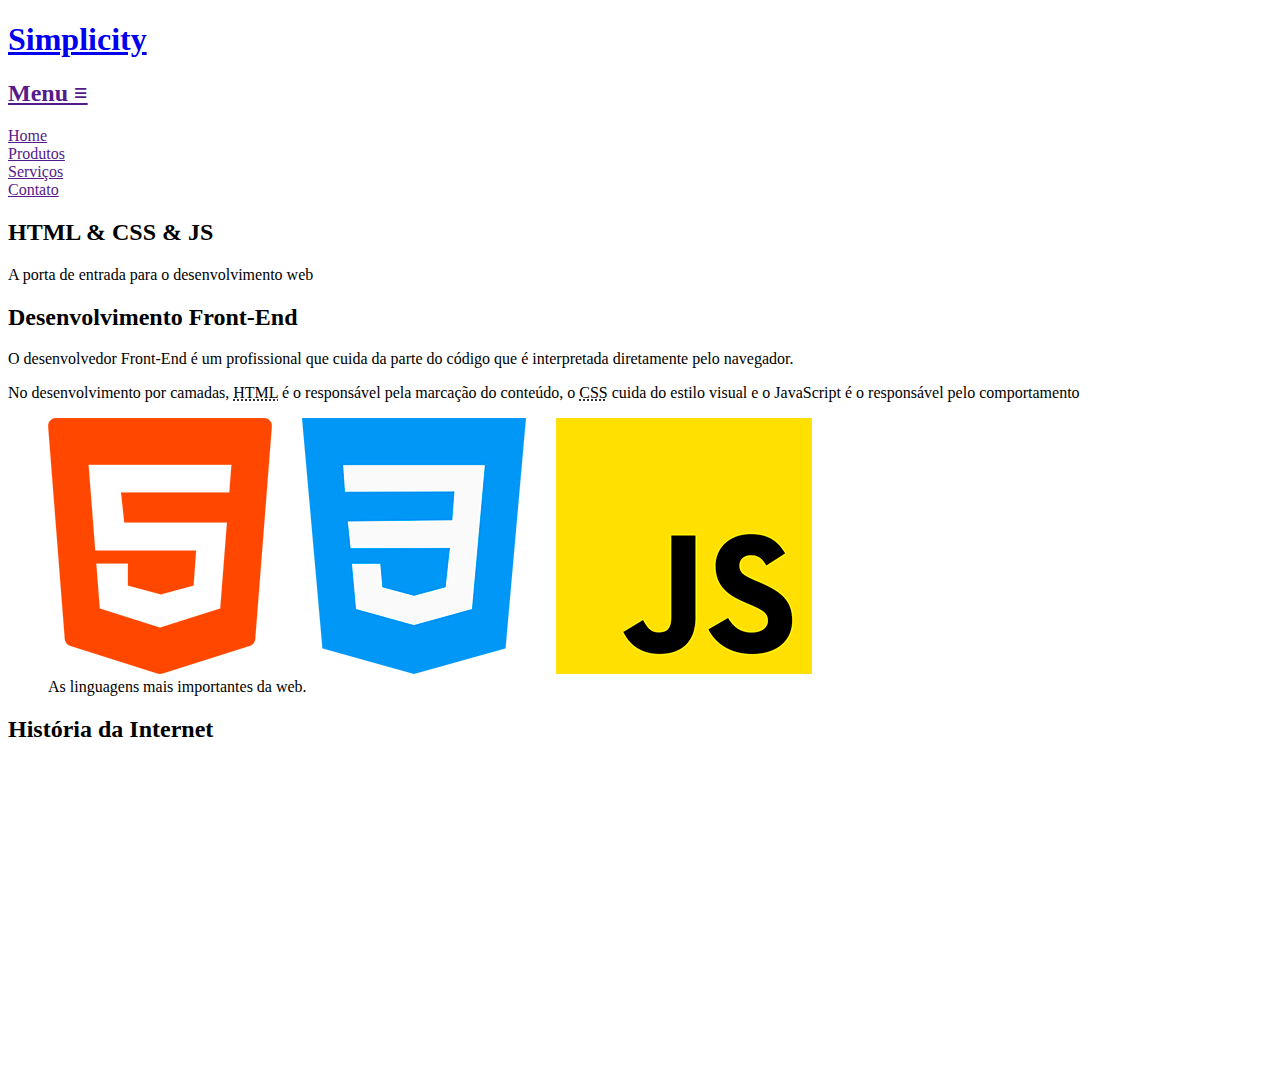
==== index.html @ 6585aaaa "Atualização de conteúdo" ====
<!DOCTYPE html>
<html lang="pt-br">
    <head>
        <meta charset="UTF-8">
        <meta name="viewport" content="width=device-width, initial-scale=1.0">
        <title>Document</title>
    </head>
<body>

    <header class="topo">
        <h1 class="titulo"><a href="index.html">Simplicity</a></h1>
        <nav class="menu">
            <h2 class="titulo-menu"><a href="">Menu &equiv;</a></h2>
            <ui class="links-menu">
                <li><a href="">Home</a></li>
                <li><a href="">Produtos</a></li>
                <li><a href="">Serviços</a></li>
                <li><a href="">Contato</a></li>
            </ui>
        </nav>
    </header>

    <main class="conteudo">

        <article class="destaque">
            <h2>HTML & CSS & JS</h2>
            <p>A porta de entrada para o desenvolvimento web</p>
        </article>

        <article class="front-end">
            <h2>Desenvolvimento Front-End</h2>
            <p>O desenvolvedor Front-End é um profissional que cuida da parte do código que é interpretada diretamente pelo navegador.</p>
            <p>No desenvolvimento por camadas, <abbr title="HyperText Markup Language">HTML</abbr> é o responsável pela marcação do conteúdo, o <abbr title="Cascading Style Sheets">CSS</abbr> cuida do estilo visual e o JavaScript é o responsável pelo comportamento</p>
            <figure>
                <img src="imagens/tecnologias.png" alt="Logotipo das linguagens HTML5, CSS3 e JavaScript">
                <figcaption>As linguagens mais importantes da web.</figcaption>
            </figure>
        </article>

        <article class="historia">
            <h2>História da Internet</h2>
            <iframe width="560" height="315" src="https://www.youtube.com/embed/jlkvzcG1UMk?si=njNViR3gqOXb4BlW" title="YouTube video player" frameborder="0" allow="accelerometer; autoplay; clipboard-write; encrypted-media; gyroscope; picture-in-picture; web-share" referrerpolicy="strict-origin-when-cross-origin" allowfullscreen></iframe>
        </article>

        <article class="localizacao">

        </article>

    </main>

    <footer>

    </footer>
    
</body>
</html>
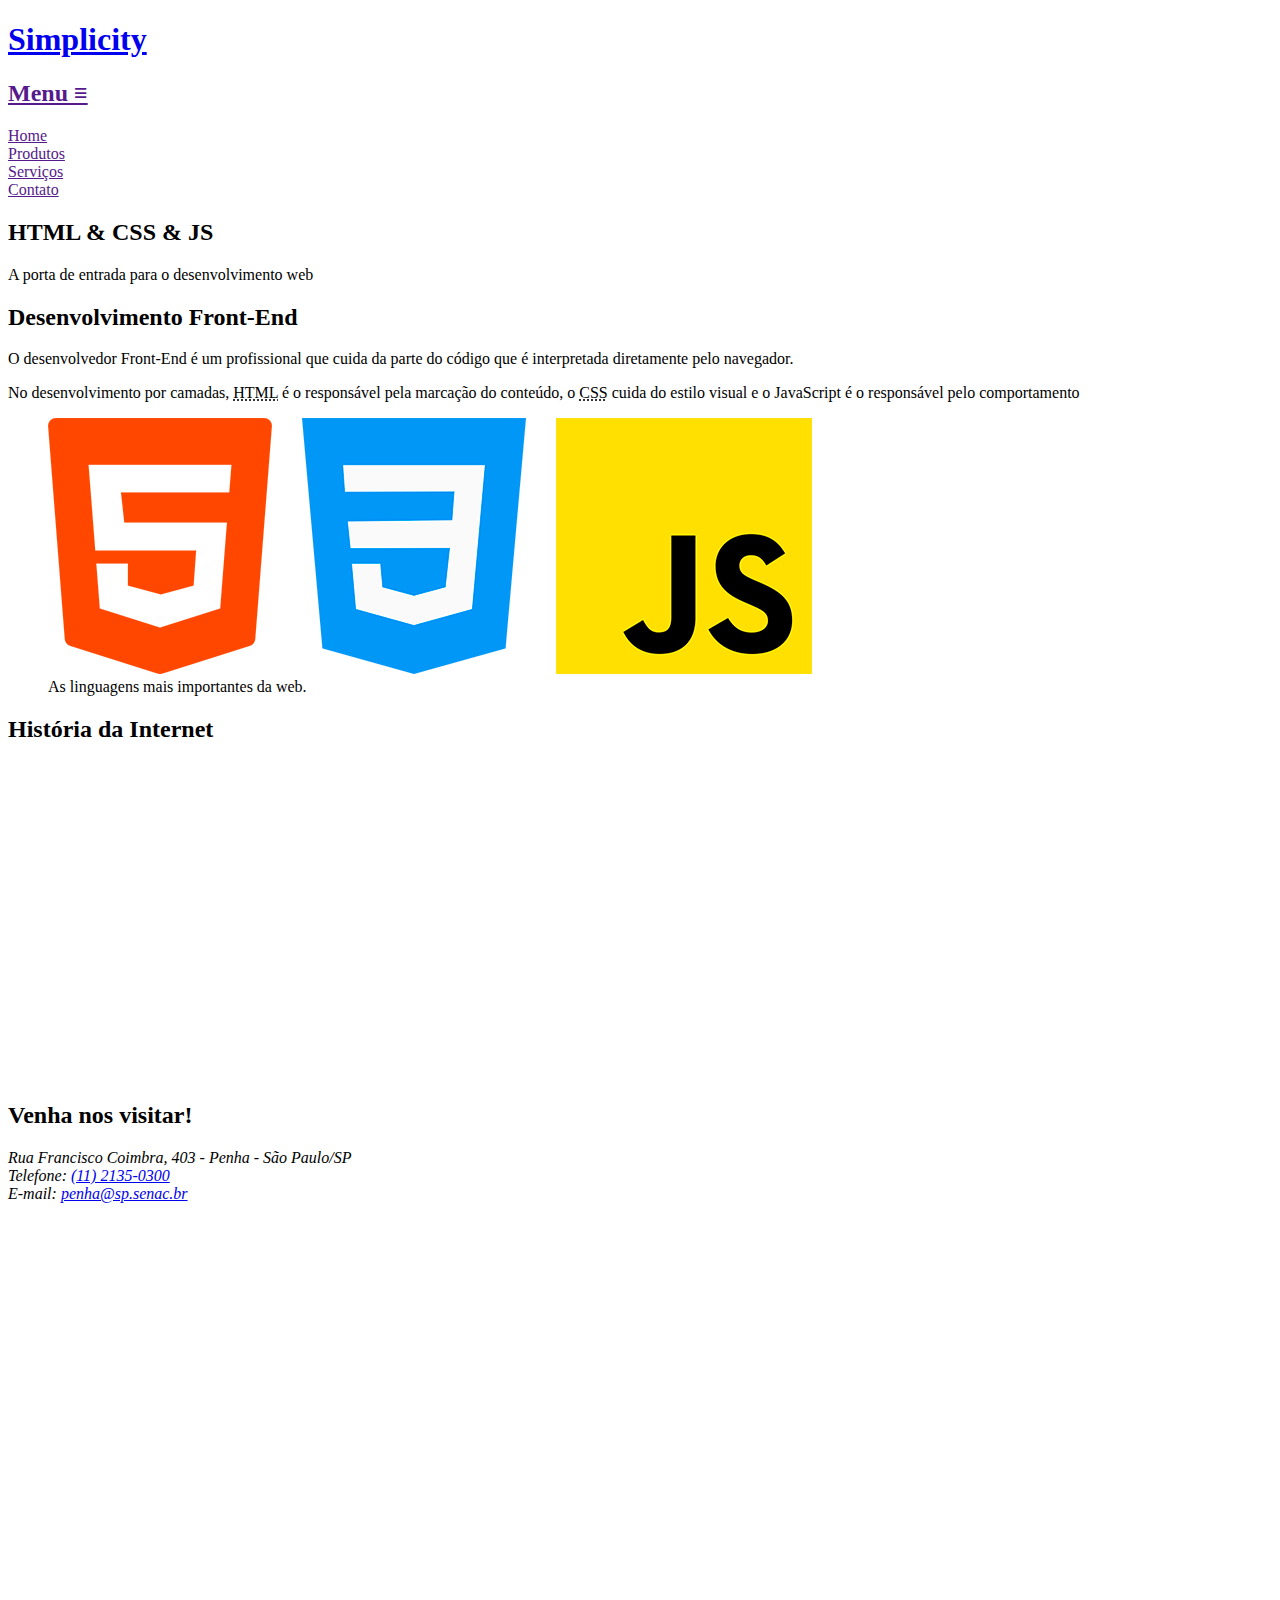
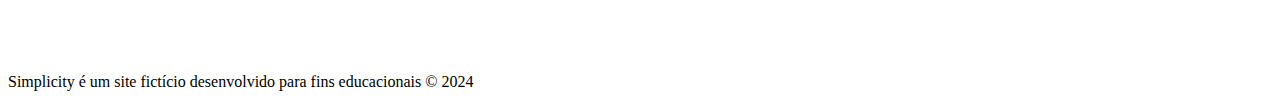
==== commit 4b5a99a0: "Finalizado estruturação HTML da página index" ====
--- a/index.html
+++ b/index.html
@@ -3,12 +3,14 @@
     <head>
         <meta charset="UTF-8">
         <meta name="viewport" content="width=device-width, initial-scale=1.0">
-        <title>Document</title>
+        <title>Simplicity</title>
     </head>
 <body>
 
     <header class="topo">
-        <h1 class="titulo"><a href="index.html">Simplicity</a></h1>
+        <h1 class="titulo">
+            <a href="index.html">Simplicity</a>
+        </h1>
         <nav class="menu">
             <h2 class="titulo-menu"><a href="">Menu &equiv;</a></h2>
             <ui class="links-menu">
@@ -43,13 +45,19 @@
         </article>
 
         <article class="localizacao">
-
+            <h2>Venha nos visitar!</h2>
+            <address> <!-- Tag usada para incluir endereços, todos irão dentro do <address> -->
+                Rua Francisco Coimbra, 403 - Penha - São Paulo/SP <br> 
+                Telefone: <a href="tel:1121350300">(11) 2135-0300</a> <br>
+                E-mail: <a href="mailto:penha@sp.senac.br">penha@sp.senac.br</a>
+            </address>
+            <iframe src="https://www.google.com/maps/embed?pb=!1m18!1m12!1m3!1d228.63588889920658!2d-46.54060413311025!3d-23.526235375498498!2m3!1f0!2f0!3f0!3m2!1i1024!2i768!4f13.1!3m3!1m2!1s0x94ce5e45de28bb23%3A0x1d2ed3122aae28a7!2sSenac%20Penha!5e0!3m2!1spt-BR!2sbr!4v1727264601780!5m2!1spt-BR!2sbr" width="600" height="450" style="border:0;" allowfullscreen="" loading="lazy" referrerpolicy="no-referrer-when-downgrade"></iframe>
         </article>
 
     </main>
 
     <footer>
-
+        <p>Simplicity é um site fictício desenvolvido para fins educacionais &copy; <time>2024</time></p>
     </footer>
     
 </body>
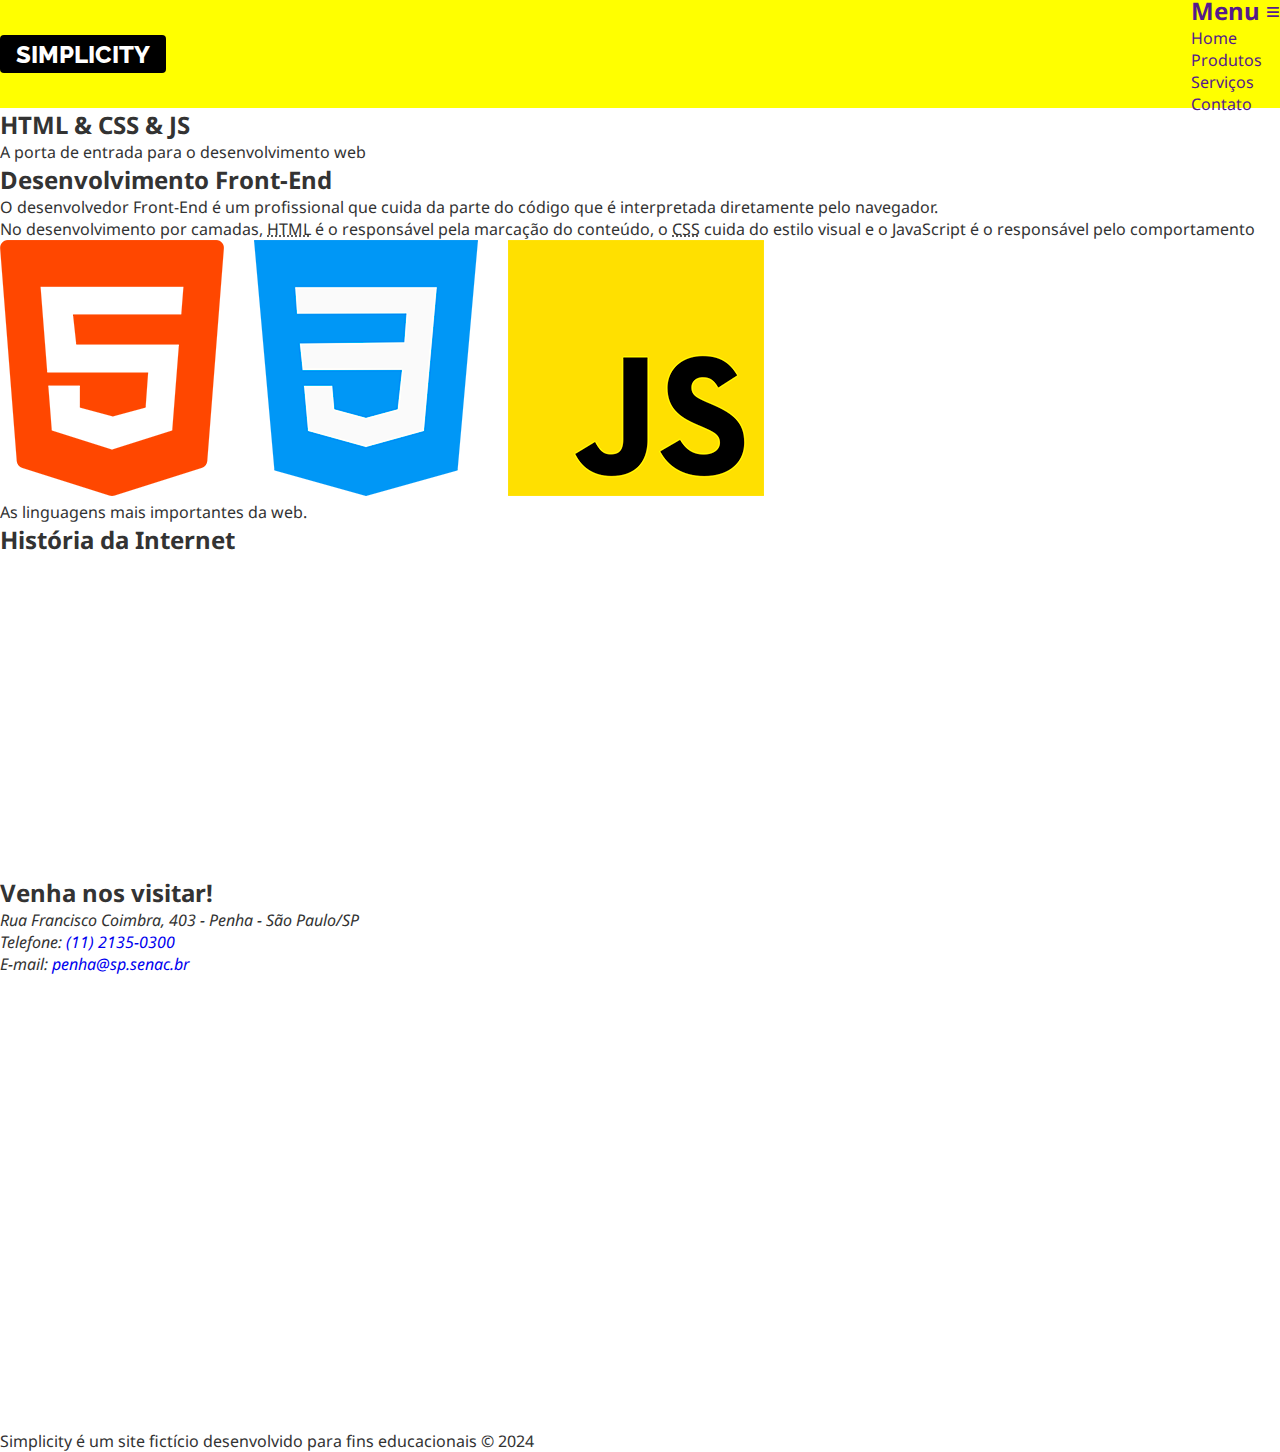
==== commit 54316a4f: "Google Fonts e início do CSS" ====
--- a/index.html
+++ b/index.html
@@ -4,6 +4,13 @@
         <meta charset="UTF-8">
         <meta name="viewport" content="width=device-width, initial-scale=1.0">
         <title>Simplicity</title>
+
+        <!-- Importação das fontes do Google (deve vir primeiro, antes do CSS) -->
+        <link rel="preconnect" href="https://fonts.googleapis.com">
+        <link rel="preconnect" href="https://fonts.gstatic.com" crossorigin>
+        <link href="https://fonts.googleapis.com/css2?family=Noto+Sans:ital,wght@0,100..900;1,100..900&family=Raleway:ital,wght@0,100..900;1,100..900&display=swap" rel="stylesheet">
+
+        <link rel="stylesheet" href="css/estilos.css"> <!-- CTRL + CLique em cima do "css/estilos.css". Abrirá uma mensagem de erro perguntando se quer criar este arquivo -->
     </head>
 <body>
 
--- a/css/estilos.css
+++ b/css/estilos.css
@@ -0,0 +1,62 @@
+*, *::after, *::before { box-sizing: border-box; }
+
+/* Declarado no root para que fique de forma global, para que seja aplicada em toda a página de acordo a necessidade. */
+/* Declaração de variáveis para paleta de cores */
+:root {
+    --cor-titulo: #4d4d4d;
+    --cor-texto: #333;
+    --cor-escura: #000;
+    --cor-clara: #fff;
+    --cor-intermediaria: #ececec;
+}
+
+/* Reset em alguns elementos usados neste projeto */
+body, h1, h2, p, figure, .links-menu {
+    margin: 0;
+    padding: 0;
+    list-style: none; /*Removendo marcadores da lista ul */
+}
+
+/* Importante para uso da medida relativa REM */
+html { font-size: 16px; }
+
+/* Fontes que tem espaço deverão estar entre "" */
+body {
+    font-family: "Noto Sans", sans-serif;
+    color: var(--cor-texto);
+}
+
+img { max-width: 100%;}
+
+/* Links sem underline */
+a { text-decoration: none;}
+
+.titulo {
+    font-family: Raleway, sans-serif;
+
+    /* transformar a letra em maiusculo */
+    text-transform: uppercase;
+
+    /* Nível de negrito, algumas fontes dão essa opção no google fonts */
+    font-weight: 800;
+    font-size: 1.5rem;
+
+    /* Formatando o link dentro do h1 */
+    a {
+        background-color: var(--cor-escura);
+        color: var(--cor-clara);
+        padding: 0.3rem 1rem;
+        border-radius: 4px;
+    }
+}
+
+.topo {
+    background-color: yellow ;
+    
+    /*viewport height, deixa o espaço variável de acordo com a viewport */
+    height: 12vh; 
+    
+    display: flex;
+    justify-content: space-between;
+    align-items: center;
+}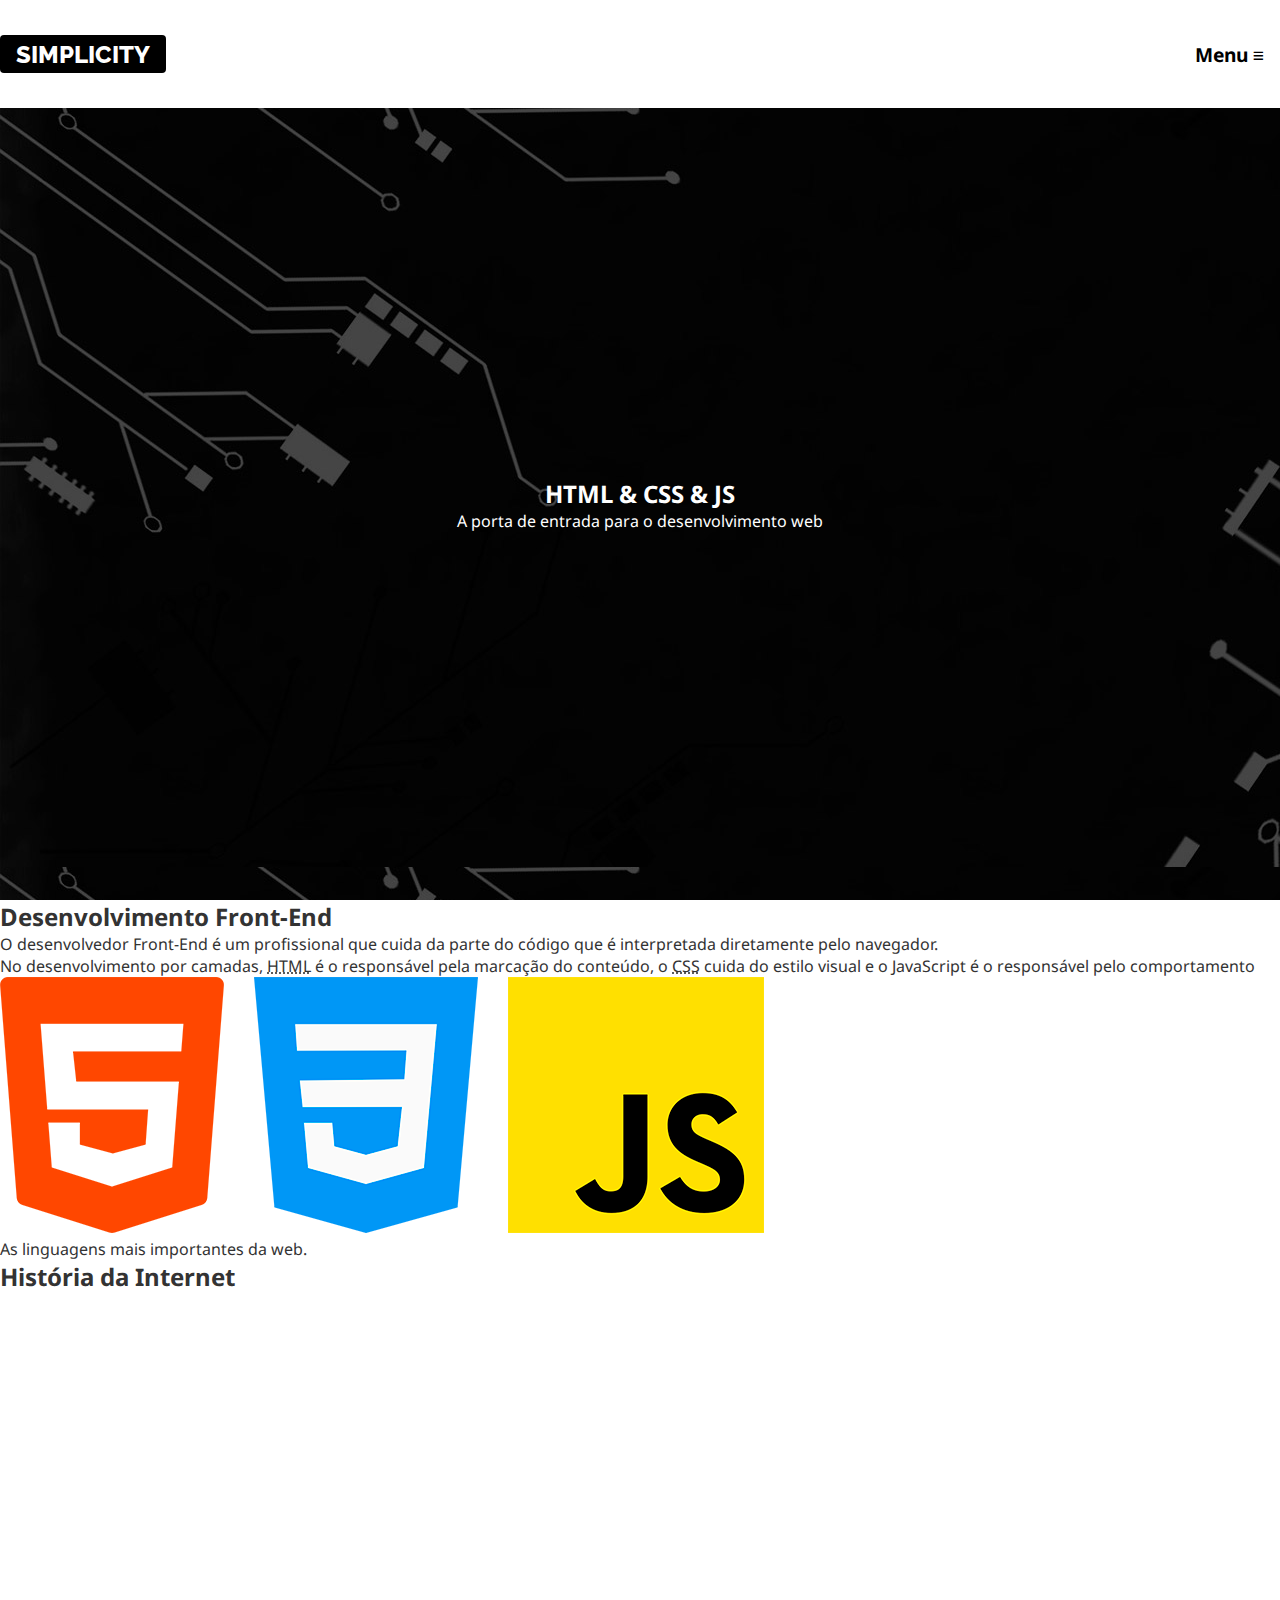
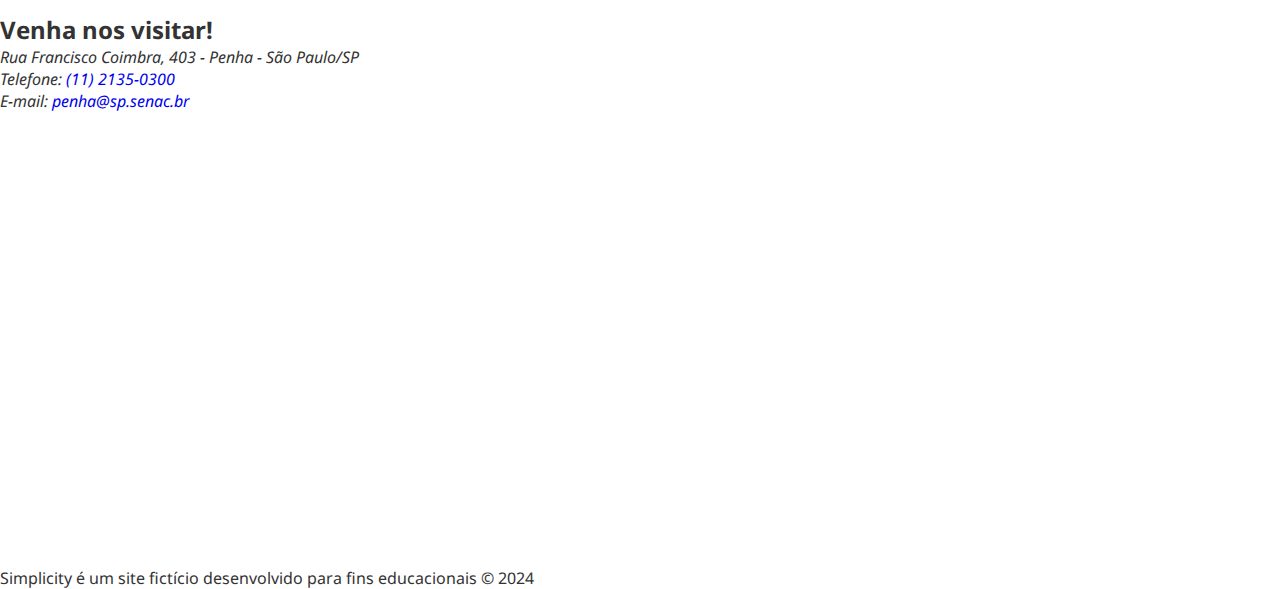
==== commit 8be0fb1a: "Regras para o topo, menu e links" ====
--- a/index.html
+++ b/index.html
@@ -20,12 +20,12 @@
         </h1>
         <nav class="menu">
             <h2 class="titulo-menu"><a href="">Menu &equiv;</a></h2>
-            <ui class="links-menu">
+            <ul class="links-menu"> <!-- Acrescentar o "aberto após o "links-menu" para mostrar o que faz-->
                 <li><a href="">Home</a></li>
                 <li><a href="">Produtos</a></li>
                 <li><a href="">Serviços</a></li>
                 <li><a href="">Contato</a></li>
-            </ui>
+            </ul>
         </nav>
     </header>
 
@@ -48,7 +48,7 @@
 
         <article class="historia">
             <h2>História da Internet</h2>
-            <iframe width="560" height="315" src="https://www.youtube.com/embed/jlkvzcG1UMk?si=njNViR3gqOXb4BlW" title="YouTube video player" frameborder="0" allow="accelerometer; autoplay; clipboard-write; encrypted-media; gyroscope; picture-in-picture; web-share" referrerpolicy="strict-origin-when-cross-origin" allowfullscreen></iframe>
+            <iframe height="315" src="https://www.youtube.com/embed/jlkvzcG1UMk?si=njNViR3gqOXb4BlW" title="YouTube video player" frameborder="0" allow="accelerometer; autoplay; clipboard-write; encrypted-media; gyroscope; picture-in-picture; web-share" referrerpolicy="strict-origin-when-cross-origin" allowfullscreen></iframe>
         </article>
 
         <article class="localizacao">
@@ -58,7 +58,7 @@
                 Telefone: <a href="tel:1121350300">(11) 2135-0300</a> <br>
                 E-mail: <a href="mailto:penha@sp.senac.br">penha@sp.senac.br</a>
             </address>
-            <iframe src="https://www.google.com/maps/embed?pb=!1m18!1m12!1m3!1d228.63588889920658!2d-46.54060413311025!3d-23.526235375498498!2m3!1f0!2f0!3f0!3m2!1i1024!2i768!4f13.1!3m3!1m2!1s0x94ce5e45de28bb23%3A0x1d2ed3122aae28a7!2sSenac%20Penha!5e0!3m2!1spt-BR!2sbr!4v1727264601780!5m2!1spt-BR!2sbr" width="600" height="450" style="border:0;" allowfullscreen="" loading="lazy" referrerpolicy="no-referrer-when-downgrade"></iframe>
+            <iframe src="https://www.google.com/maps/embed?pb=!1m18!1m12!1m3!1d228.63588889920658!2d-46.54060413311025!3d-23.526235375498498!2m3!1f0!2f0!3f0!3m2!1i1024!2i768!4f13.1!3m3!1m2!1s0x94ce5e45de28bb23%3A0x1d2ed3122aae28a7!2sSenac%20Penha!5e0!3m2!1spt-BR!2sbr!4v1727264601780!5m2!1spt-BR!2sbr" height="450" style="border:0;" allowfullscreen="" loading="lazy" referrerpolicy="no-referrer-when-downgrade"></iframe>
         </article>
 
     </main>
--- a/css/estilos.css
+++ b/css/estilos.css
@@ -51,12 +51,104 @@
 }
 
 .topo {
-    background-color: yellow ;
+    /* background-color: yellow ; */ /* ver como irá se comportar */
     
     /*viewport height, deixa o espaço variável de acordo com a viewport */
     height: 12vh; 
+    /* height: 150px; provisório */
     
     display: flex;
     justify-content: space-between;
     align-items: center;
+}
+
+/* class + a, por se tratar de um link. Assim será configurado os dois */
+.titulo-menu a {
+    color: var(--cor-escura);
+    font-size: 1.2rem;
+    
+    /* background-color: aquamarine; */ /*ver como o .titulo-menu se comporta */
+
+    padding: 1rem;
+
+    /* Vai fazer com que o "menu" não sobreponha/invade as demais oções da lista */
+    display: inline-block;
+}
+
+/* poderia ser: 
+.titulo-menu a:hover
+.links-menu a:hover
+como existe a class menu no nav, já irá agrupar tudo, então usaremos: */
+.menu a:hover, .menu a:focus {
+    background-color: var(--cor-intermediaria);
+}
+
+/* Estilos para lista ul contida no menu nav */
+.links-menu {
+
+    /* Atenção! Neste ponto, fazemos com que os links do menu iniciem escondidos (display:none) em telas pequenas. Posteriormente, com a ajuda do CSS combinado com o JS, faremos os comandos necessários para exibir/esconder de forma alternada. */
+    display: none;
+
+    /* Formatação dos links */
+    a {
+        color: var(--cor-escura);
+        font-weight: bold;
+        /* background-color: yellow; */
+        height: 50px;
+        display: flex;
+        justify-content: center;
+        align-items: center;
+    }
+}
+
+.links-menu.aberto {
+
+    /* Ativamos o flex para anular o display:none (fazendo os links aparecerem) e ao mesmo tempo ter os recursos do flex. */
+    display: flex;
+
+    /* Mudamos a direção para coluna para voltar a exibir um link em cima do outro. */
+    flex-direction: column;
+
+    /* Usamos o position e coordenadas para ajustara posição e o tamanho que os links ocuparam na tela logo abaixo da palavra Menu. */
+    position: absolute;
+    left: 0;
+    right: 0;
+
+    background-color: var(--cor-clara);
+}
+
+/* Exercícios */
+
+/* 
+
+1) Crie uma regra específica para formatar o artigo "Destaque" com as seguintes configurações:
+
+- Altura de 88vh
+- Imagem de fundo (fundo-destaque)
+- Imagem de fundo deve ficar parada
+- Use o flex para alinhar totalmente no meio
+- Use o flex para garantir que os textos fiquem um em cima do outro
+
+2) Crie uma regra para formatar os "h2" e o "p" contidos no "Destaque". Faça com que os textos fiquem centralizados com a cor clada.
+
+*/
+
+.destaque {
+    height: 88vh;
+    background-image: url(/imagens/fundo-destaque.jpg);
+    /* background-repeat: no-repeat; */
+    position: static;
+    display: flex;
+    justify-content: center;
+    align-items: center;
+
+    flex-direction: column;
+    /* Também pode ser feito assim: */
+    /* flex-wrap: wrap;
+    align-content: center; */
+
+    h2, p {
+        text-align: center;
+        color: var(--cor-clara);
+    }
 }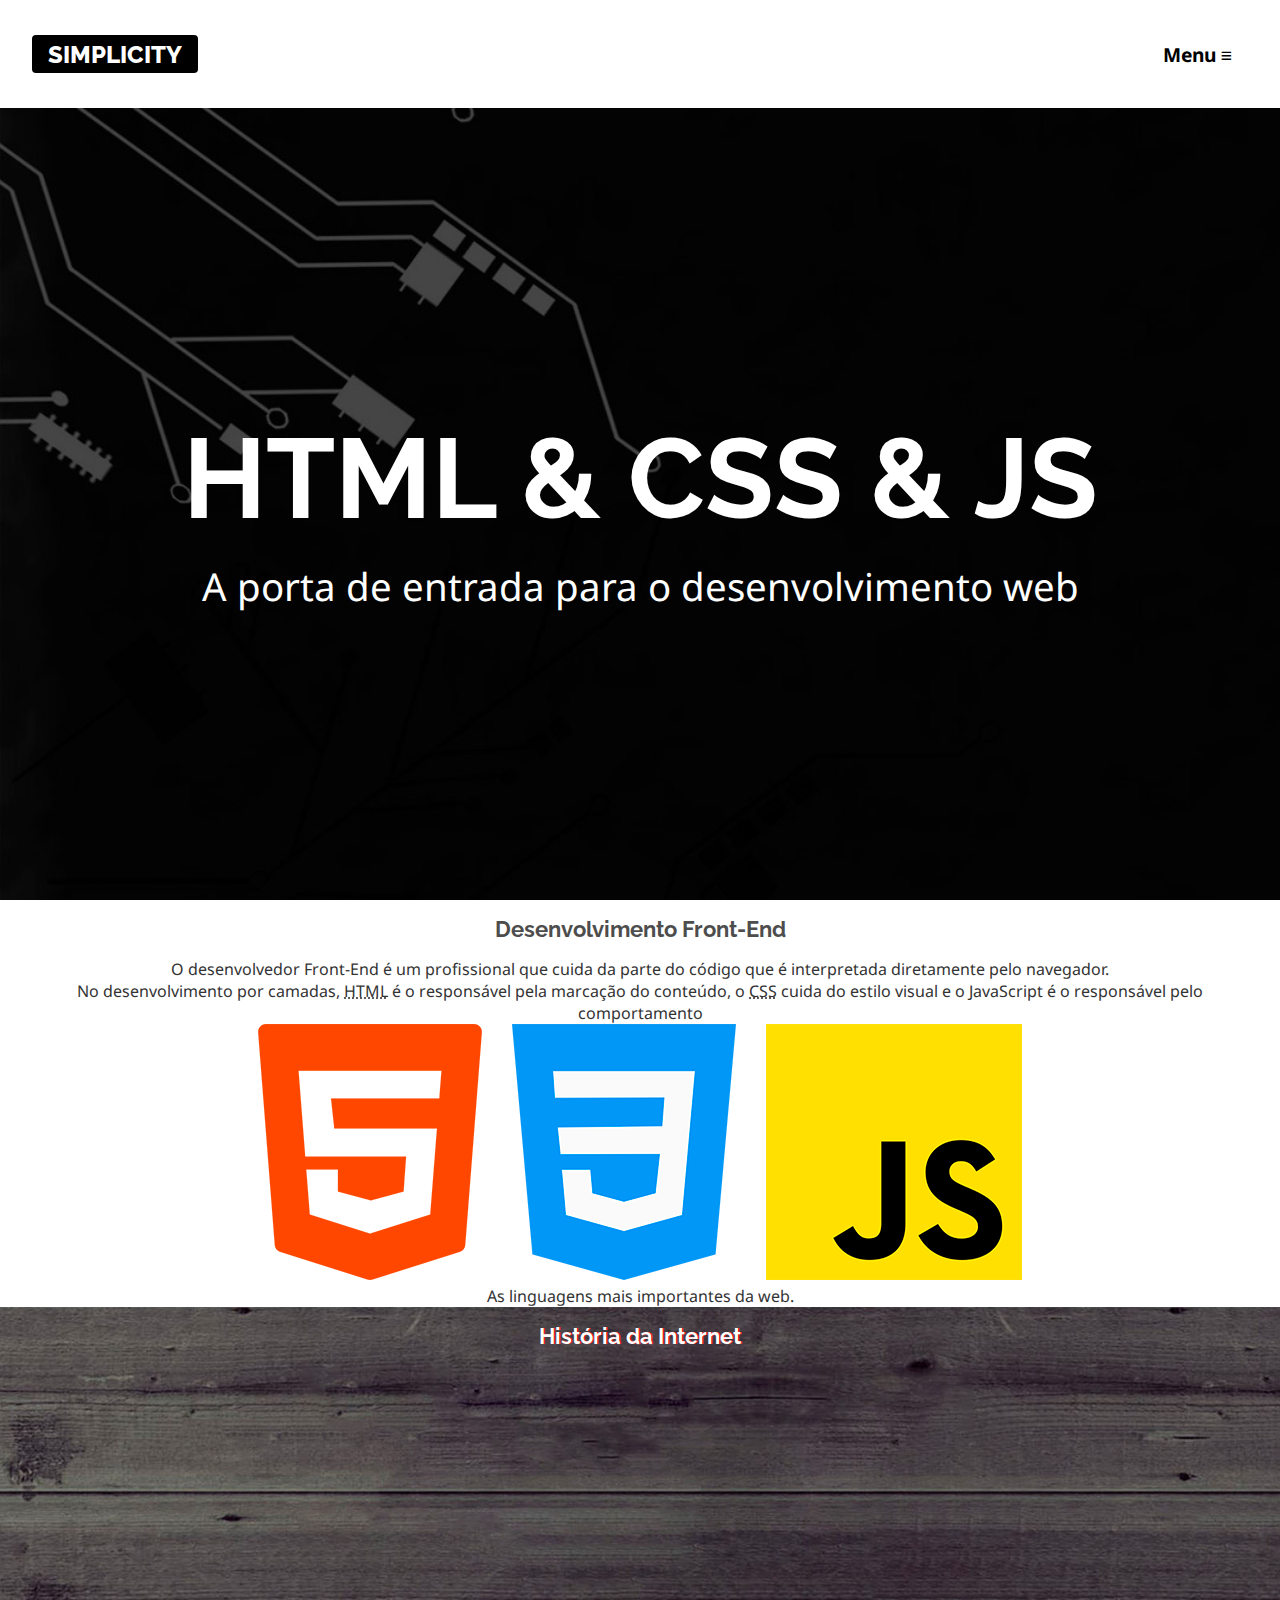
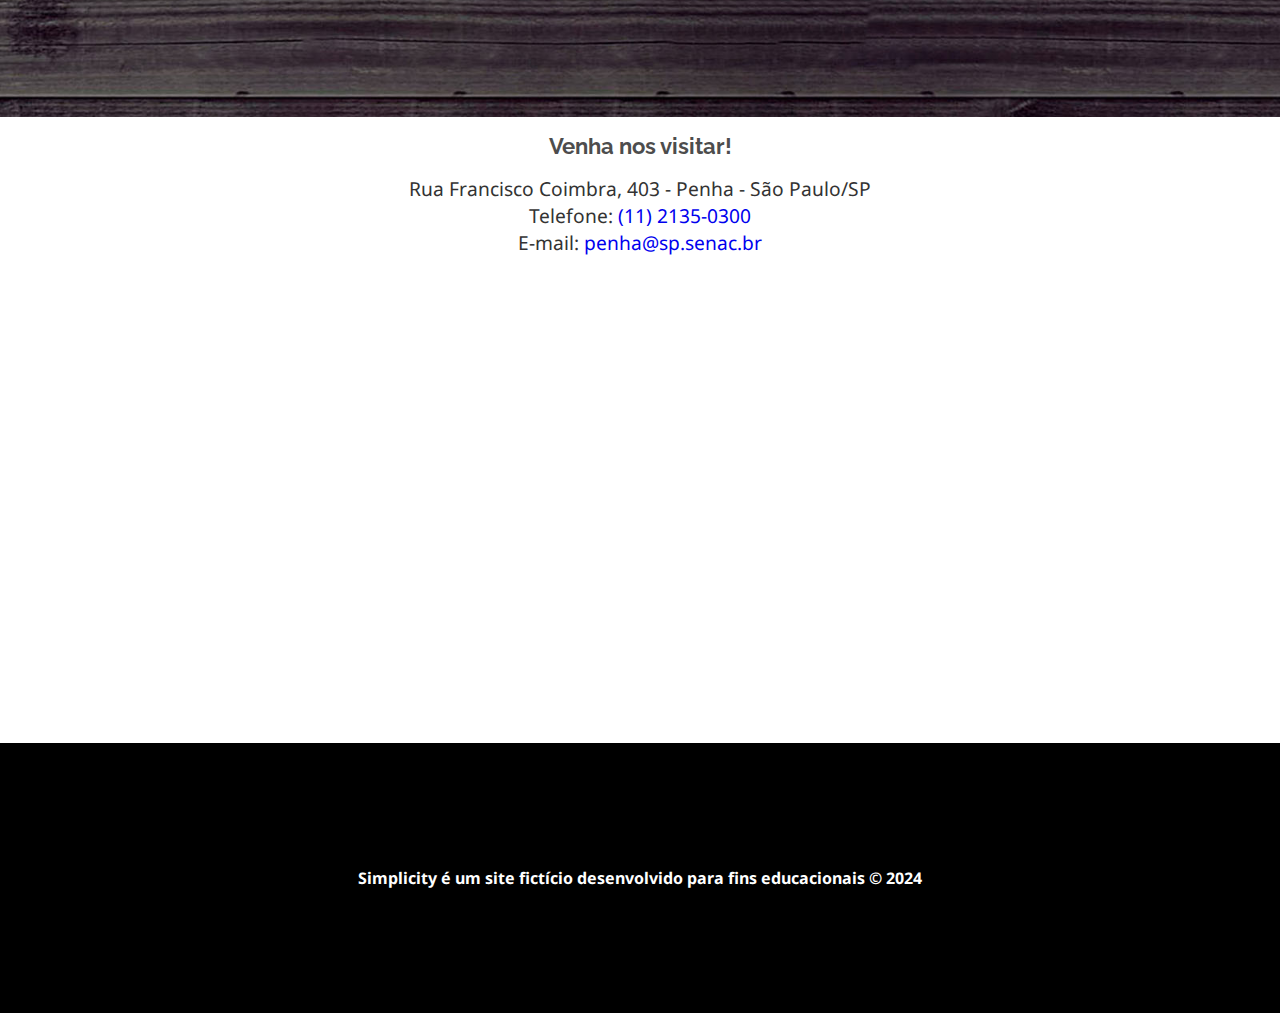
==== commit 1887b32e: "Formatação" ====
--- a/index.html
+++ b/index.html
@@ -15,18 +15,20 @@
 <body>
 
     <header class="topo">
-        <h1 class="titulo">
-            <a href="index.html">Simplicity</a>
-        </h1>
-        <nav class="menu">
-            <h2 class="titulo-menu"><a href="">Menu &equiv;</a></h2>
-            <ul class="links-menu"> <!-- Acrescentar o "aberto após o "links-menu" para mostrar o que faz-->
-                <li><a href="">Home</a></li>
-                <li><a href="">Produtos</a></li>
-                <li><a href="">Serviços</a></li>
-                <li><a href="">Contato</a></li>
-            </ul>
-        </nav>
+        <div class="limitador">
+            <h1 class="titulo">
+                <a href="index.html">Simplicity</a>
+            </h1>
+            <nav class="menu">
+                <h2 class="titulo-menu"><a href="">Menu &equiv;</a></h2>
+                <ul class="links-menu"> <!-- Acrescentar o "aberto após o "links-menu" para mostrar o que faz-->
+                    <li><a href="">Home</a></li>
+                    <li><a href="">Produtos</a></li>
+                    <li><a href="">Serviços</a></li>
+                    <li><a href="">Contato</a></li>
+                </ul>
+            </nav>
+        </div>
     </header>
 
     <main class="conteudo">
@@ -36,7 +38,7 @@
             <p>A porta de entrada para o desenvolvimento web</p>
         </article>
 
-        <article class="front-end">
+        <article class="front-end limitador">
             <h2>Desenvolvimento Front-End</h2>
             <p>O desenvolvedor Front-End é um profissional que cuida da parte do código que é interpretada diretamente pelo navegador.</p>
             <p>No desenvolvimento por camadas, <abbr title="HyperText Markup Language">HTML</abbr> é o responsável pela marcação do conteúdo, o <abbr title="Cascading Style Sheets">CSS</abbr> cuida do estilo visual e o JavaScript é o responsável pelo comportamento</p>
@@ -63,7 +65,7 @@
 
     </main>
 
-    <footer>
+    <footer class="rodape">
         <p>Simplicity é um site fictício desenvolvido para fins educacionais &copy; <time>2024</time></p>
     </footer>
     
--- a/css/estilos.css
+++ b/css/estilos.css
@@ -51,24 +51,30 @@
 }
 
 .topo {
-    /* background-color: yellow ; */ /* ver como irá se comportar */
+    position: sticky;
+    top: 0;    
+    background-color: var(--cor-clara);
     
-    /*viewport height, deixa o espaço variável de acordo com a viewport */
-    height: 12vh; 
-    /* height: 150px; provisório */
-    
-    display: flex;
-    justify-content: space-between;
-    align-items: center;
+    /* Classe .limitador específica para uso no cabeçalho/topo: além das configurações gerais (width e margin), AQUI ela também tem altura e ajustes do flex. */
+    .limitador{
+        height: 12vh;     
+        display: flex;
+        justify-content: space-between;
+        align-items: center;     
+    }
+}
+
+/* Classe .limitador de uso geral:
+Sempre terá largura de 95vw e margin auto não importando onde será aplicado. */
+.limitador {
+    width: 95vw;
+    margin: auto;
 }
 
 /* class + a, por se tratar de um link. Assim será configurado os dois */
 .titulo-menu a {
     color: var(--cor-escura);
     font-size: 1.2rem;
-    
-    /* background-color: aquamarine; */ /*ver como o .titulo-menu se comporta */
-
     padding: 1rem;
 
     /* Vai fazer com que o "menu" não sobreponha/invade as demais oções da lista */
@@ -135,20 +141,113 @@
 
 .destaque {
     height: 88vh;
-    background-image: url(/imagens/fundo-destaque.jpg);
+    background-image: url(../imagens/fundo-destaque.jpg);
+    background-attachment: fixed;
     /* background-repeat: no-repeat; */
-    position: static;
+
     display: flex;
     justify-content: center;
     align-items: center;
-
+    
     flex-direction: column;
     /* Também pode ser feito assim: */
     /* flex-wrap: wrap;
     align-content: center; */
 
+    background-size: cover;
+    
     h2, p {
+        color: var(--cor-clara);
         text-align: center;
+        animation-name: animaDestaque;
+        animation-duration: 2s;
+    }
+
+    h2 {font-size: clamp(3rem, 10vw, 7rem);}
+
+    p {
+        font-size: clamp(1.5rem, 3vw, 3rem);
+        animation-delay: .5s;
+
+        /* Antes da animação: o elemento assume o estilo do primeiro keyframe(ou seja, o from). Portanto assim, forçamos a iniciar com opacity zero e escala menor 30%.  */
+        animation-fill-mode: backwards;
+    }
+}
+/* Sobre a função clamp()
+Função útil para redimensionamento responsivo de acordo com critérios de tamanhos mínimo, ideal/variável/responsivo e máximo.  Uso mais comum é para textos responsivos, mas pode ser usado com qualquer propriedade que envolva tamanhos (width,height, etc).
+
+clamp(
+    tamanho mínimo,
+    tamanho ideal/variável/responsivo,
+    tamanho máximo
+)
+*/
+
+/* 1) Criar a animação */
+@keyframes animaDestaque {
+    from {
+        opacity: 0;
+        transform: scale(0.3);
+    }
+    to {
+        opacity: 1;
+        transform: scale(1);
+    }
+}
+
+article {
+    h2 {
+    padding: 1rem;
+    font-size: 1.4rem;
+    font-family: Raleway;
+    color: var(--cor-titulo);
+    }
+
+    article p {
+        padding: 0.5rem 0;
+        font-size: 1.2rem;
+    }
+
+    address {
+        font-style: normal;
+        font-size: 1.2rem;
+    }
+}
+
+.front-end, .historia, .localizacao {
+    text-align: center;
+}
+
+.historia {
+    background-image:url(../imagens/fundo-madeira.jpg);
+    background-size: cover;
+    /* background-attachment: fixed; */
+
+    h2 {
         color: var(--cor-clara);
-    }
-}+        text-shadow: 1px 0 0 red;
+    }
+
+    iframe {
+        width: 100%;
+        max-width: 700px;
+        margin-bottom: 2rem;
+    }
+}
+
+.localizacao iframe {
+    width: 100%;
+    margin-top: 2rem;
+}
+
+.rodape {
+    background-color: var(--cor-escura);
+    color: var(--cor-clara);
+    height: 30vh;
+    font-weight: bold;
+    display: flex;
+    justify-content: center;
+    align-items: center;
+    text-align: center;
+}
+
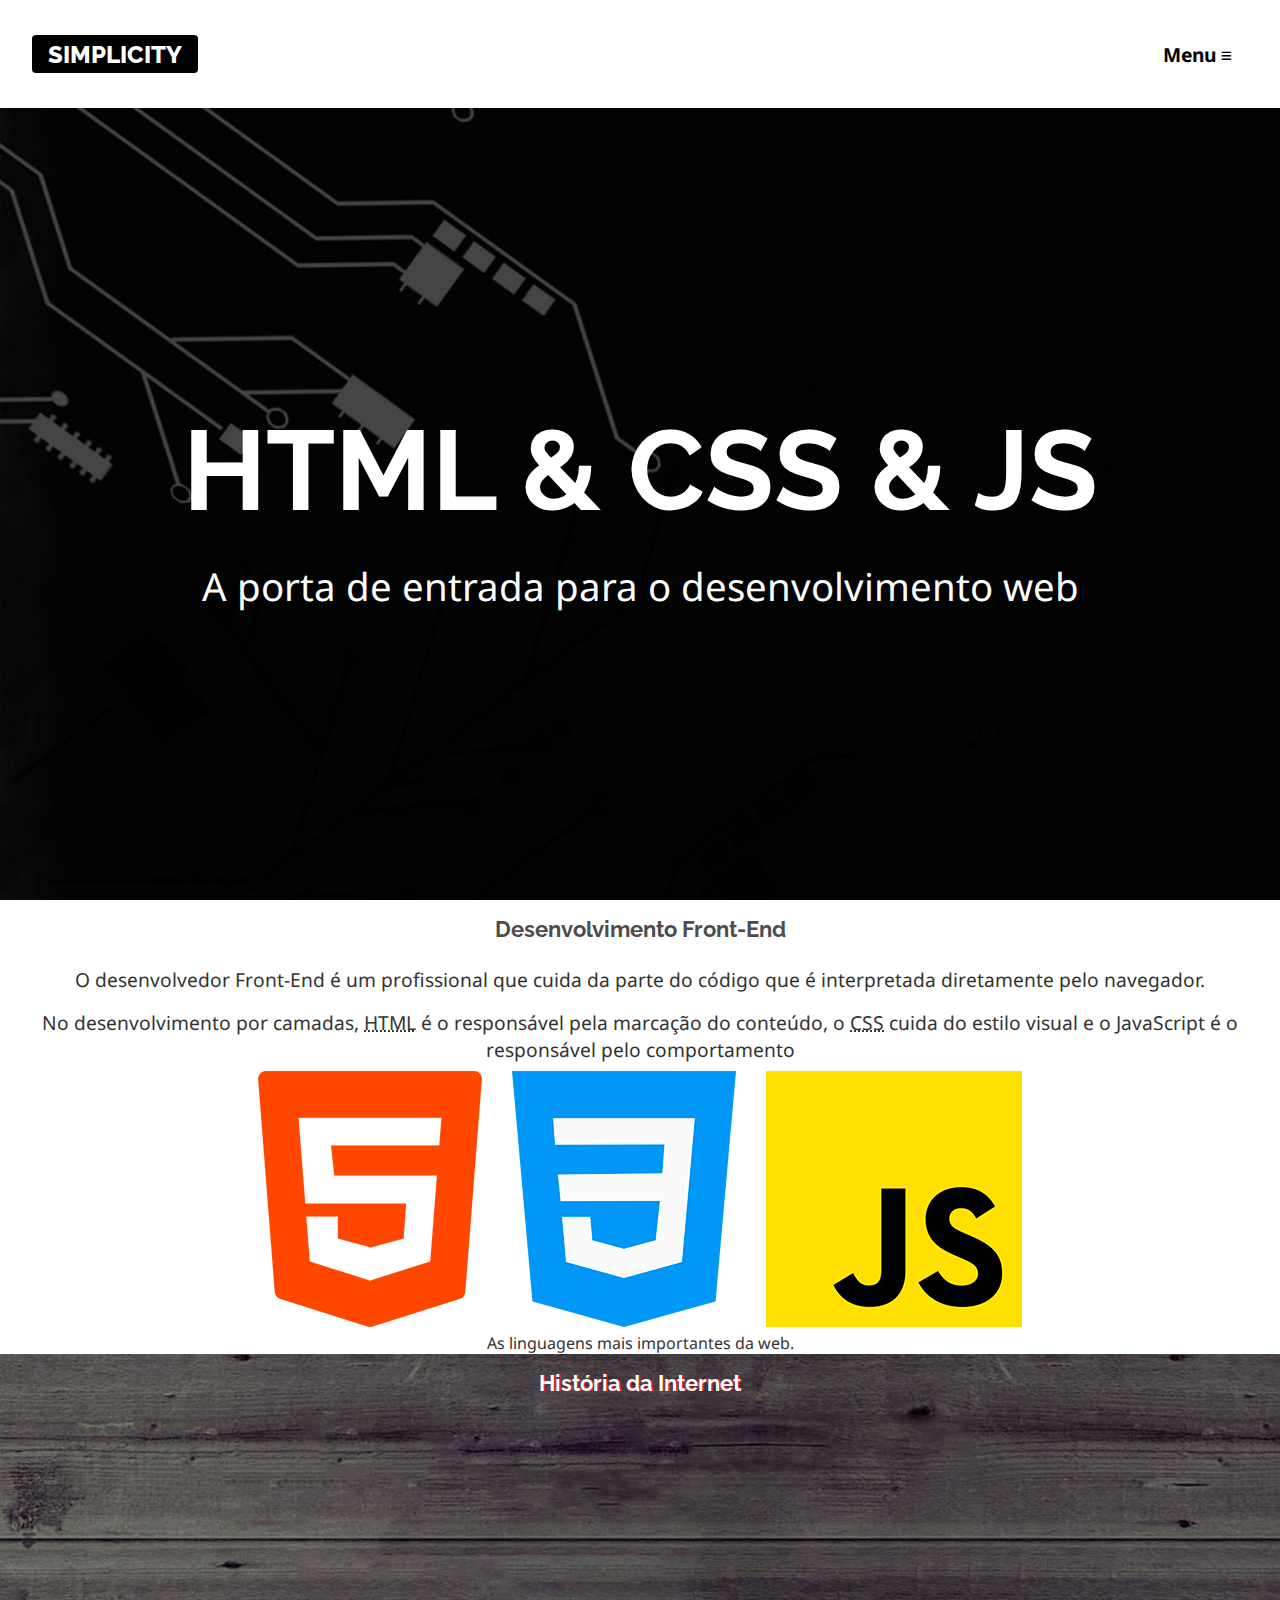
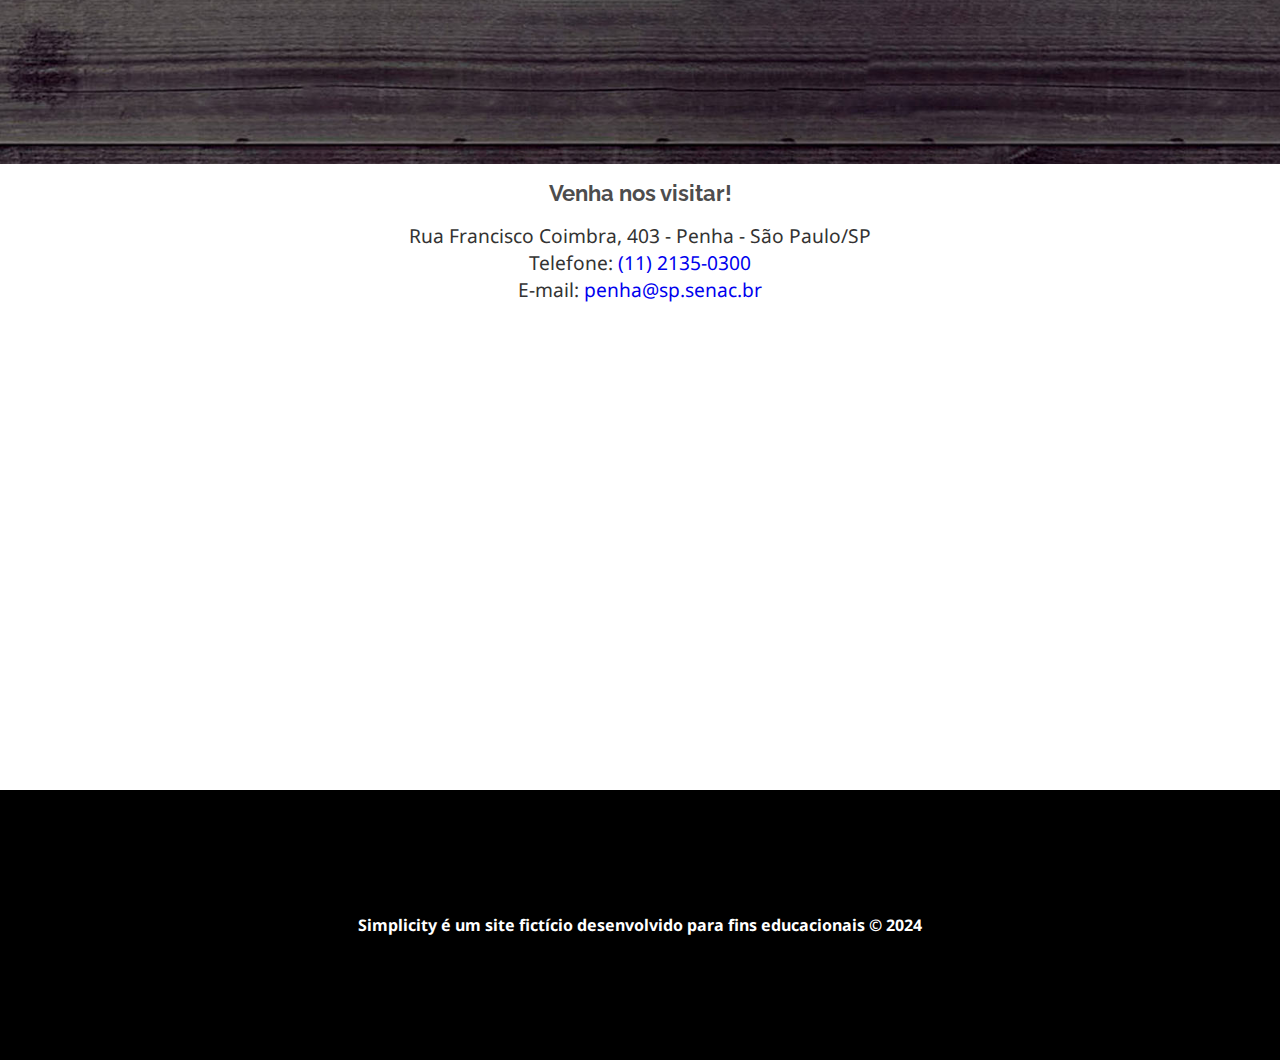
==== commit bfc4d986: "Formatação da página produtos" ====
--- a/index.html
+++ b/index.html
@@ -4,6 +4,7 @@
         <meta charset="UTF-8">
         <meta name="viewport" content="width=device-width, initial-scale=1.0">
         <title>Simplicity</title>
+        <link rel="shortcut icon" href="imagens/favicon.png" type="image/png" sizes="64x64">
 
         <!-- Importação das fontes do Google (deve vir primeiro, antes do CSS) -->
         <link rel="preconnect" href="https://fonts.googleapis.com">
@@ -21,11 +22,11 @@
             </h1>
             <nav class="menu">
                 <h2 class="titulo-menu"><a href="">Menu &equiv;</a></h2>
-                <ul class="links-menu"> <!-- Acrescentar o "aberto após o "links-menu" para mostrar o que faz-->
-                    <li><a href="">Home</a></li>
-                    <li><a href="">Produtos</a></li>
-                    <li><a href="">Serviços</a></li>
-                    <li><a href="">Contato</a></li>
+                <ul class="links-menu">
+                    <li><a href="index.html">Home</a></li>
+                    <li><a href="produtos.html">Produtos</a></li>
+                    <li><a href="servicos.html">Serviços</a></li>
+                    <li><a href="contato.html">Contato</a></li>
                 </ul>
             </nav>
         </div>
--- a/css/estilos.css
+++ b/css/estilos.css
@@ -203,7 +203,7 @@
     color: var(--cor-titulo);
     }
 
-    article p {
+    p {
         padding: 0.5rem 0;
         font-size: 1.2rem;
     }
@@ -251,3 +251,43 @@
     text-align: center;
 }
 
+/* Regras para as páginas internas (Produtos, Serviços e Contato) */
+.conteudo-interno {
+    background-color: var(--cor-intermediaria);
+    padding: .5rem;
+    border-radius: 8px;
+
+    h2 { 
+        padding-left: 0;
+        font-size: 1.8rem;
+    }
+}
+
+table {
+    border: solid 4px var(--cor-escura);
+    width: 80%;
+    max-width: 600px;
+    margin: auto;
+    border-collapse: collapse;    
+    
+    caption { 
+        text-transform: uppercase;
+        font-size: 1.2rem;
+        padding-bottom: .3rem;
+    }
+
+    th,td { border: solid 1px var(--cor-escura);}
+    
+    th {
+        background-color: var(--cor-escura);
+        color: var(--cor-clara);
+        padding: .5rem;
+    }
+
+    td { padding: .4rem; }
+
+    td:nth-child(2) {text-align: center;}
+    td:last-child, th:last-child {text-align: right;}
+
+    tr:nth-child(odd) {background-color: var(--cor-clara);}
+}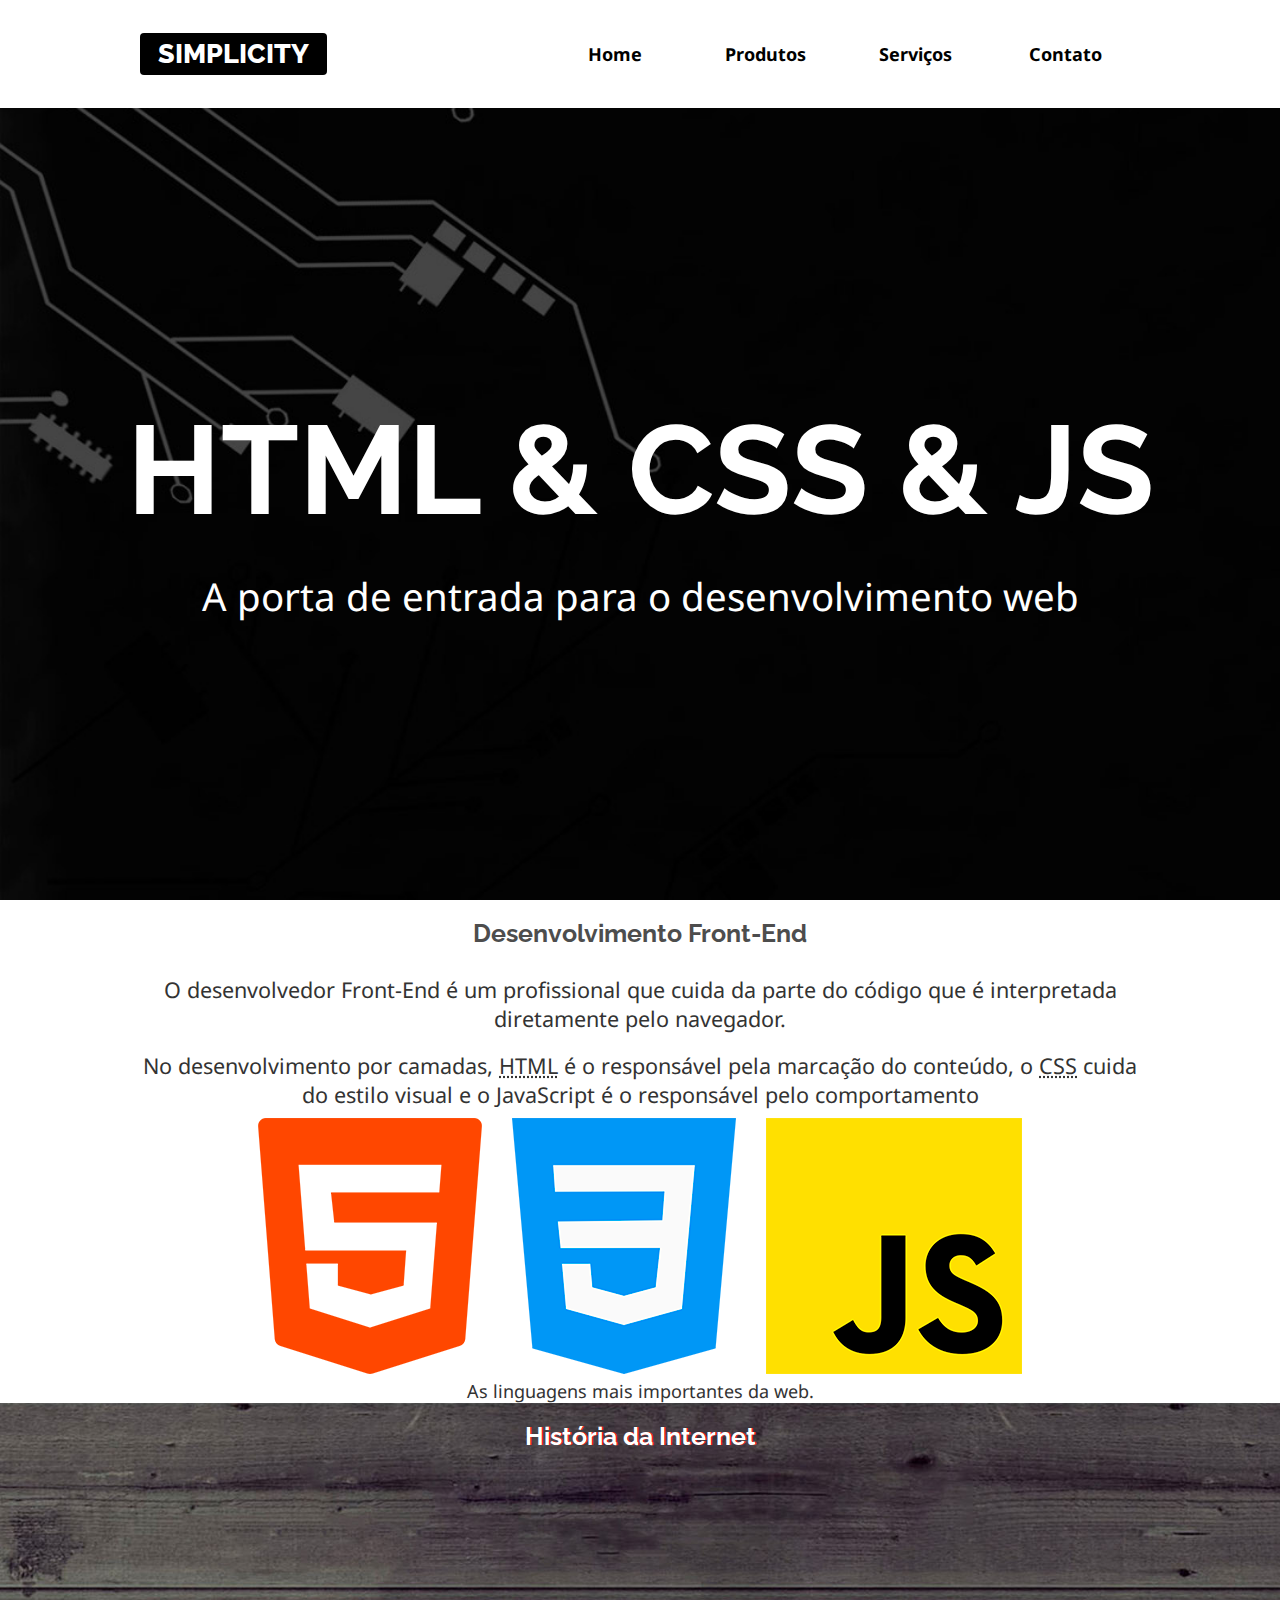
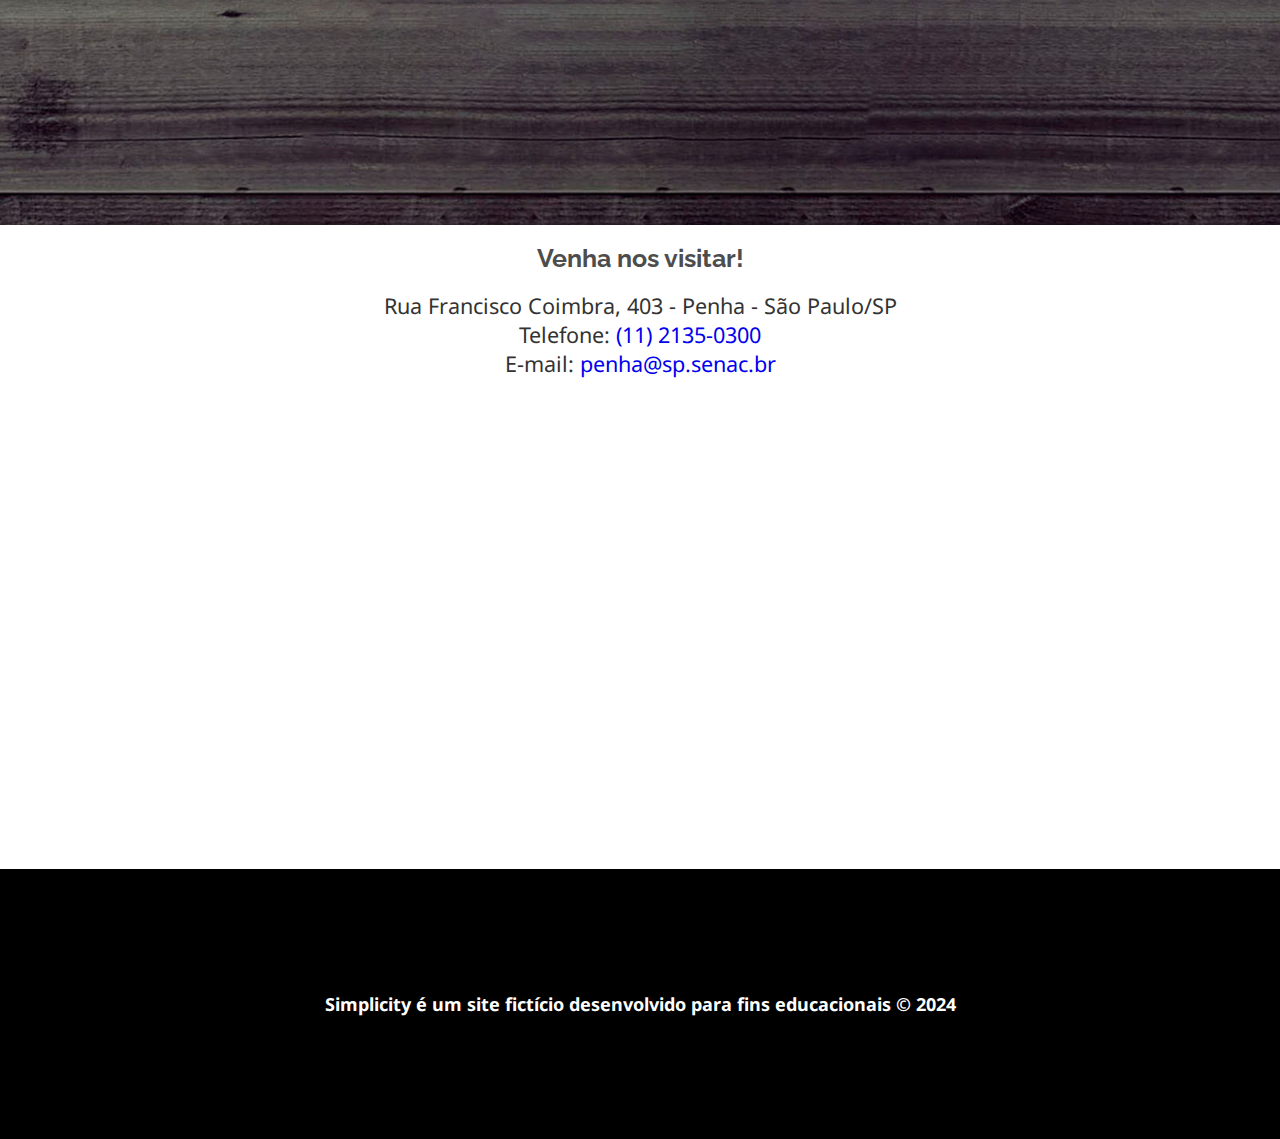
==== commit a8ed8a75: "Configuração do Menu usando JS" ====
--- a/index.html
+++ b/index.html
@@ -70,5 +70,6 @@
         <p>Simplicity é um site fictício desenvolvido para fins educacionais &copy; <time>2024</time></p>
     </footer>
     
+    <script src="js/menu.js"></script>
 </body>
 </html>--- a/css/estilos.css
+++ b/css/estilos.css
@@ -51,6 +51,9 @@
 }
 
 .topo {
+    /* Necessário para garantir que o topo sempre fique por cima de qualquer elemento */
+    z-index: 10;
+    
     position: sticky;
     top: 0;    
     background-color: var(--cor-clara);
@@ -290,4 +293,46 @@
     td:last-child, th:last-child {text-align: right;}
 
     tr:nth-child(odd) {background-color: var(--cor-clara);}
+}
+
+.galeria {
+    text-align: center;
+
+    img {
+        border-radius: 50%;
+        transform: scale(.8) rotate(-10deg);
+        box-shadow: var(--cor-escura) 0 0 30px;
+        transition: .5s;
+        /* .galeria img:hover (que está FORA):
+        .galeria img:hover {
+        transform: scale(1) rotate(0);
+        Poderia ter sido feito AQUI dentro da seguinte maneira: 
+        &hover { transform: scale(1) rotate(0); } */
+    }
+}
+
+.galeria img:hover {
+transform: scale(1) rotate(0);
+}
+
+/*  Media Queries: regras de uso condicional de acordo com o tamanho de tela necessário para ajustes no site */
+
+@media screen and (min-width:600px) {
+    /* Escondendo a palavra menu */
+    .titulo-menu {display: none;}
+
+    /* Exibimos os links (lista de links) */
+    .links-menu { 
+        display: flex;
+
+        /* Forçamos cada item da lista a ter largura total e, com isso, redistribuir os espaços/alinhamentos. */
+        li { width: 100%;}    
+    }
+    /* Ajustamos o tamanho do menu (nav) como um todo */
+    .menu { width: 60%}
+}
+
+@media screen and (min-width:1000px) {
+    html { font-size: 18px;}
+    .limitador { max-width: 1000px;}
 }